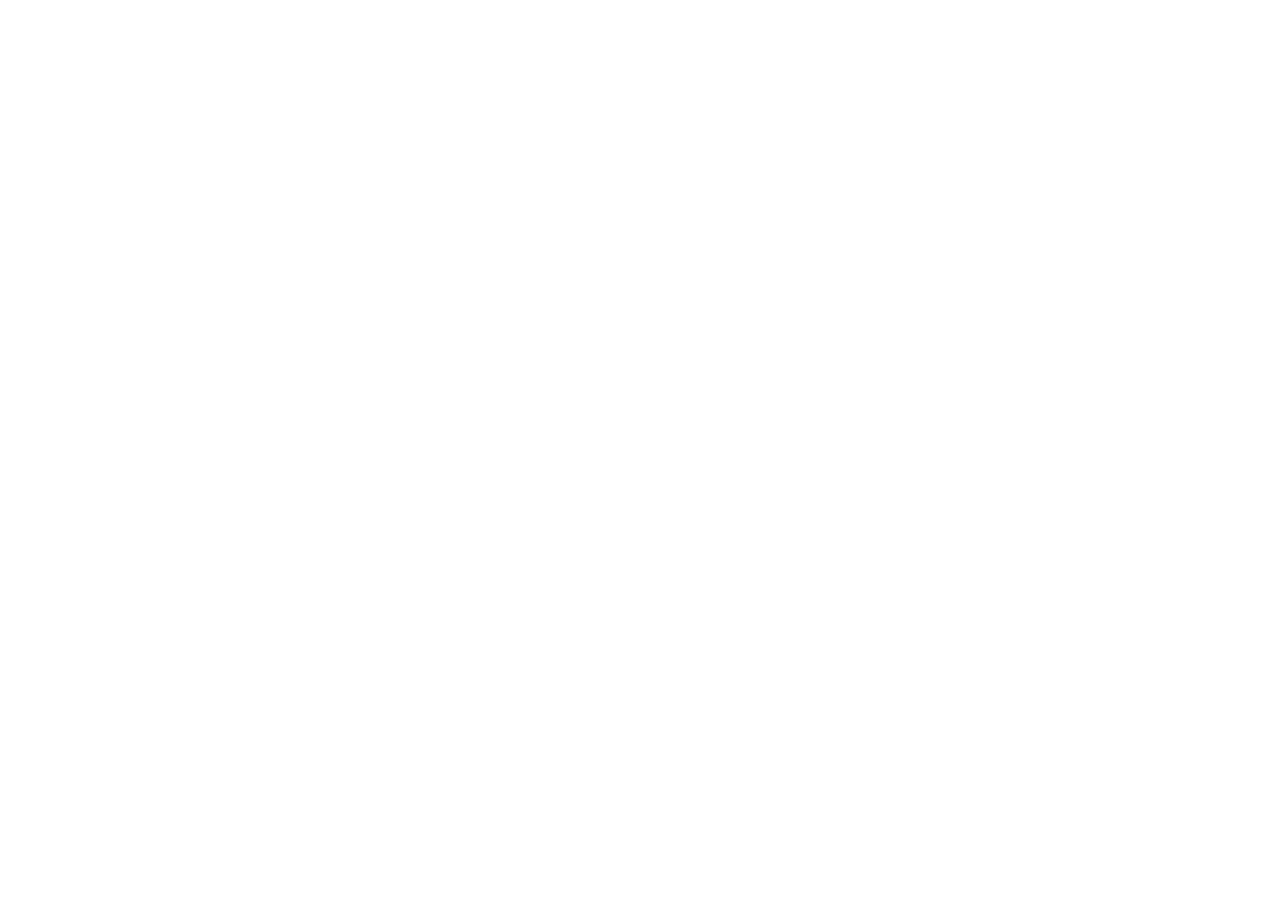
==== contato.html @ 3572f0fb "Att" ====
<!DOCTYPE html>
<html lang="en">
	<head>
		<meta charset="UTF-8" />
		<meta name="viewport" content="width=device-width, initial-scale=1.0" />
		<title>HEJ Tech</title>
	</head>
	<body></body>
</html>
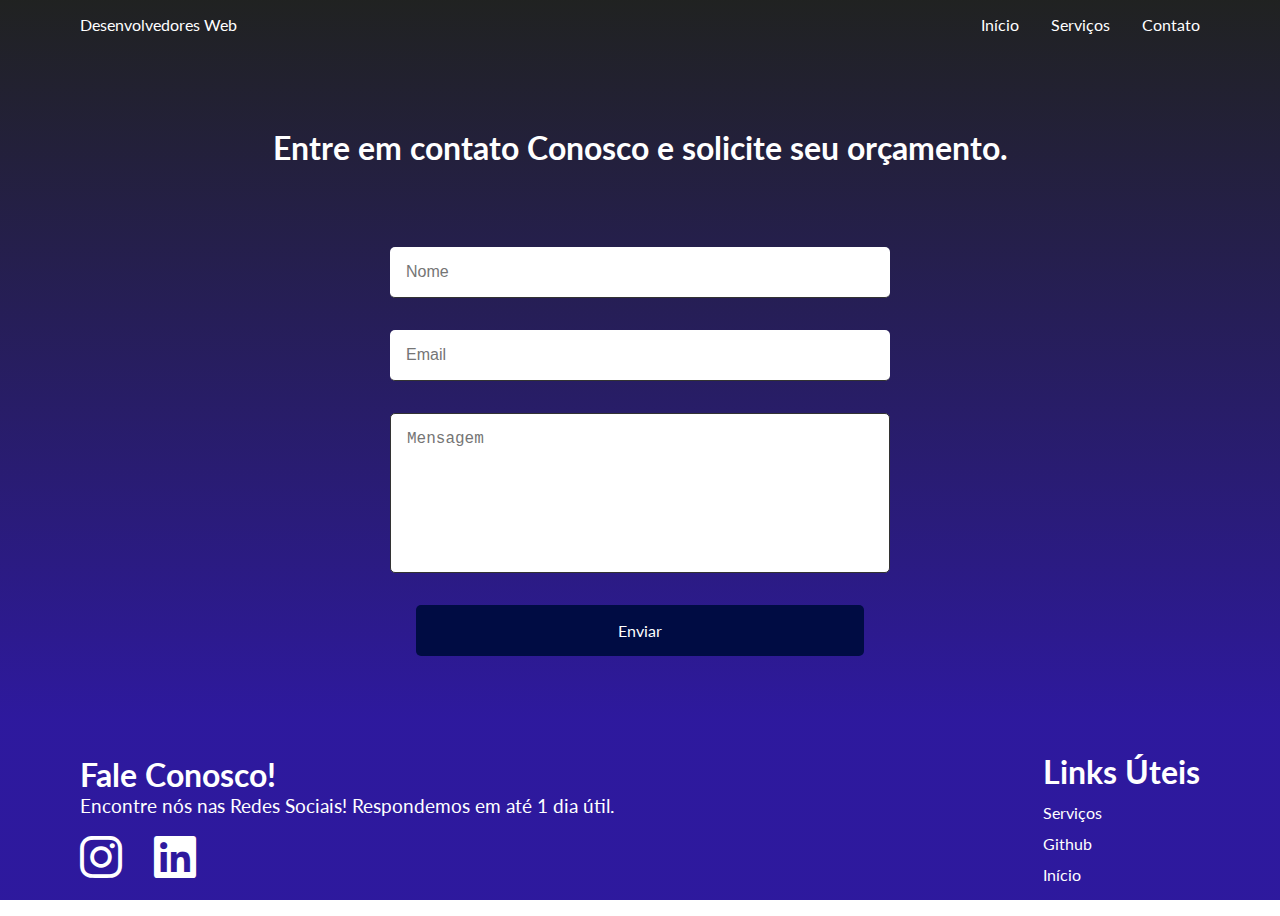
==== commit 39479f8a: "Att" ====
--- a/contato.html
+++ b/contato.html
@@ -1,9 +1,116 @@
 <!DOCTYPE html>
-<html lang="en">
+<html lang="pt-br">
 	<head>
 		<meta charset="UTF-8" />
 		<meta name="viewport" content="width=device-width, initial-scale=1.0" />
 		<title>HEJ Tech</title>
+		<link rel="icon" href="./images/logo_icon.png" />
+		<link rel="preconnect" href="https://fonts.googleapis.com" />
+		<link rel="preconnect" href="https://fonts.gstatic.com" crossorigin />
+		<link
+			href="https://fonts.googleapis.com/css2?family=Lato:ital,wght@0,100;0,300;0,400;0,700;0,900;1,100;1,300;1,400;1,700;1,900&display=swap"
+			rel="stylesheet"
+		/>
+		<link
+			rel="stylesheet"
+			href="https://cdnjs.cloudflare.com/ajax/libs/font-awesome/6.7.2/css/all.min.css"
+			integrity="sha512-Evv84Mr4kqVGRNSgIGL/F/aIDqQb7xQ2vcrdIwxfjThSH8CSR7PBEakCr51Ck+w+/U6swU2Im1vVX0SVk9ABhg=="
+			crossorigin="anonymous"
+			referrerpolicy="no-referrer"
+		/>
+		<link rel="stylesheet" href="./src/style.css" />
 	</head>
-	<body></body>
+	<body>
+		<div class="wrapper-contact">
+			<!-- Navbar -->
+			<div class="navbar transparent" id="inicio">
+				<div class="container flex">
+					<div class="logo">
+						<p>Desenvolvedores Web</p>
+					</div>
+					<nav class="nav">
+						<ul>
+							<li><a href="index.html">Início</a></li>
+							<li><a href="index.html">Serviços</a></li>
+							<li><a href="contato.html">Contato</a></li>
+						</ul>
+					</nav>
+				</div>
+			</div>
+			<!-- Form -->
+			<form>
+				<h1>Entre em contato Conosco e solicite seu orçamento.</h1>
+				<div class="container">
+					<div class="form flex">
+						<label class="form-info"
+							><input
+								type="text"
+								name="Name"
+								id="name"
+								placeholder="Nome"
+								required
+						/></label>
+						<label class="form-info"
+							><input
+								type="email"
+								name="email"
+								id="email"
+								placeholder="Email"
+								required
+						/></label>
+						<textarea
+							name="Mensagem"
+							id="textarea"
+							placeholder="Mensagem"
+							required
+						></textarea>
+						<a href="#" class="button" action="submit">Enviar</a>
+					</div>
+				</div>
+			</form>
+
+			<!-- Footer -->
+			<footer class="transparent">
+				<div class="container flex">
+					<div class="contact-socials">
+						<div class="footer-text">
+							<h2>Fale Conosco!</h2>
+							<p>
+								Encontre nós nas Redes Sociais! Respondemos em
+								até 1 dia útil.
+							</p>
+						</div>
+						<div class="socials">
+							<ul>
+								<li>
+									<a href=""
+										><i
+											class="fa-brands fa-instagram fa-3x"
+										></i
+									></a>
+								</li>
+								<li>
+									<a href=""
+										><i
+											class="fa-brands fa-linkedin fa-3x"
+										></i
+									></a>
+								</li>
+							</ul>
+						</div>
+					</div>
+					<div class="useful-links">
+						<ul>
+							<h2 class="links-header">Links Úteis</h2>
+							<li><a href="index.html">Serviços</a></li>
+							<li>
+								<a href="https://github.com/Momoruol">Github</a>
+							</li>
+							<li><a href="index.html">Início</a></li>
+						</ul>
+					</div>
+				</div>
+			</footer>
+		</div>
+	</body>
 </html>
--- a/src/style.css
+++ b/src/style.css
@@ -0,0 +1,512 @@
+* {
+	box-sizing: border-box;
+	padding: 0;
+	margin: 0;
+}
+
+:root {
+	--primary-color: rgba(23, 0, 147, 1);
+}
+
+body {
+	font-family: 'Lato', sans-serif;
+	scroll-behavior: smooth;
+}
+.wrapper {
+	height: 100vh;
+	background: linear-gradient(
+			0deg,
+			rgba(23, 0, 147, 0.6) 0%,
+			rgba(8, 10, 9, 0.6) 100%
+		),
+		url(../images/wrapper.jpg);
+	background-size: cover;
+	background-repeat: no-repeat;
+	background-position: center;
+}
+.wrapper-contact {
+	height: 100vh;
+	background: linear-gradient(
+			0deg,
+			rgba(23, 0, 147, 0.9) 20%,
+			rgba(8, 10, 9, 0.9) 100%
+		),
+		url(../images/wrapper-contact.jpg);
+	background-size: cover;
+	background-repeat: no-repeat;
+	background-position: center;
+}
+
+.bg-primary {
+	background-color: var(--primary-color);
+}
+.transparent {
+	background-color: transparent;
+}
+
+.container {
+	max-width: 1120px;
+	margin: 0 auto;
+}
+.container-large {
+	max-width: 1400px;
+}
+ul {
+	list-style: none;
+}
+a {
+	text-decoration: none;
+	color: #fff;
+}
+
+.p-48 {
+	padding: 48px;
+}
+.px-24 {
+	padding: 0 24px;
+}
+.grid {
+	text-align: start;
+	display: grid;
+	align-items: center;
+	justify-content: center;
+	gap: 32px;
+}
+.grid-3 {
+	grid-template-columns: repeat(3, 1fr);
+}
+.grid-2 {
+	grid-template-columns: repeat(2, 1fr);
+}
+.flex {
+	display: flex;
+	justify-content: space-between;
+	align-items: center;
+}
+
+/* NavBar */
+
+.navbar {
+	height: 80px;
+	padding: 15px 30px;
+	max-width: 100%;
+	color: #fff;
+}
+
+.nav ul {
+	display: flex;
+	gap: 32px;
+}
+
+/* Hero Section */
+.hero-section {
+	height: 800px;
+}
+.hero-container {
+	height: 100%;
+}
+
+.header {
+	height: 100%;
+	display: flex;
+	justify-content: center;
+	align-items: center;
+	color: #fff;
+}
+
+.hero {
+	height: 100%;
+	display: flex;
+	flex-direction: column;
+	justify-content: center;
+	gap: 32px;
+}
+.hero .titulo {
+	letter-spacing: 8px;
+	font-size: 2rem;
+	border-top: 5px solid #fff;
+	border-bottom: 5px solid #fff;
+	padding: 15px 20px;
+	font-weight: bolder;
+	text-transform: uppercase;
+	text-align: center;
+}
+.hero .texto-titulo {
+	text-align: center;
+}
+.hero .texto-titulo p {
+	font-weight: 300;
+	margin: 25px;
+	padding: 15px 20px;
+}
+
+/* Hero CTA */
+.cta {
+	background-color: var(--primary-color);
+	color: #fff;
+	padding: 48px 0;
+}
+.cta .flex {
+	gap: 48px;
+}
+.cta img {
+	max-width: 500px;
+	border-radius: 40px;
+}
+.cta .cta-text h1 {
+	font-size: 34px;
+	padding: 16px 0;
+}
+.cta .cta-text p {
+	font-size: 16px;
+	padding: 16px 0;
+}
+.cta .cta-text a {
+	display: inline-block;
+	background-color: #fff;
+	color: #000;
+	padding: 8px 20px;
+	border-radius: 12px;
+	margin-top: 10px;
+	max-width: 50%;
+	text-align: center;
+	font-weight: bold;
+}
+/* Serviços */
+
+.services {
+	padding: 16px 32px;
+	background: var(--primary-color);
+}
+.services h2 {
+	font-size: 40px;
+	text-align: center;
+	color: #fff;
+	padding: 48px 0;
+}
+
+.card {
+	margin: 50px 0;
+	padding: 24px;
+	max-width: 350px;
+	height: 400px;
+	display: flex;
+	flex-direction: column;
+	justify-content: center;
+	align-items: center;
+	gap: 10px;
+	border-radius: 10px;
+	box-shadow: rgba(0, 0, 0, 0.19) 0px 10px 20px,
+		rgba(0, 0, 0, 0.23) 0px 6px 6px;
+	background-color: #fff;
+	color: #000;
+}
+.code {
+	margin-bottom: 40px;
+	background-color: var(--primary-color);
+	padding: 28px;
+	border-radius: 50%;
+	color: #fff;
+}
+.services .text h3 {
+	margin-bottom: 32px;
+	text-align: center;
+}
+.services .text .lead {
+	text-align: center;
+	font-size: 15px;
+}
+
+/* About */
+.about {
+	background-color: var(--primary-color);
+	max-width: 100%;
+	height: 100vh;
+}
+.about .container {
+	height: 100%;
+}
+
+.about img {
+	grid-column: span 2;
+	max-width: 50%;
+	filter: invert();
+}
+.about .about-text {
+	background-color: rgb(43, 21, 169);
+	border-radius: 15px;
+	padding: 36px;
+}
+.about-text .lead {
+	font-size: 24px;
+	color: #fff;
+	margin: 16px 0;
+	font-weight: 800;
+}
+.about-text h4 {
+	color: #fff;
+	text-align: center;
+	font-size: 20px;
+	padding: 10px;
+	border-radius: 20px;
+	border: 1px solid #fff;
+}
+.about-text p {
+	font-size: 20px;
+	color: #fff;
+	line-height: 1.3;
+	letter-spacing: 1.3px;
+	font-weight: 500;
+	text-align: justify;
+}
+/* Prices */
+
+.prices {
+	max-width: 100%;
+	background-color: var(--primary-color);
+}
+.prices .precos {
+	font-size: 48px;
+	padding-top: 48px;
+	color: #fff;
+	text-align: center;
+}
+.prices .container {
+	text-align: center;
+	height: 100%;
+}
+.prices .card-price-overlay {
+	margin: 100px 0;
+	padding: 8px;
+}
+
+.prices .card-price {
+	background-color: #00135d;
+	box-shadow: rgba(0, 0, 0, 0.19) 0px 10px 20px,
+		rgba(0, 0, 0, 0.23) 0px 6px 6px;
+	border-radius: 20px;
+	color: #fff;
+	max-width: 400px;
+	height: 500px;
+	text-align: center;
+	.head {
+		font-size: 24px;
+		padding: 30px 0;
+		background-color: #000c43;
+		border-top-left-radius: 20px;
+		border-top-right-radius: 20px;
+	}
+	.price {
+		font-size: 36px;
+		padding: 30px 0;
+	}
+	.details {
+		font-size: 24px;
+		padding: 40px 0;
+	}
+
+	li {
+		padding: 4px 16px;
+		text-align: start;
+	}
+	li i {
+		margin-right: 8px;
+	}
+	.btn {
+		display: inline-block;
+		margin: 10px;
+		padding: 8px 36px;
+		background-color: var(--primary-color);
+		border-radius: 10px;
+		transition: all 0.2s ease-in-out;
+	}
+	.btn:hover {
+		background-color: #000c43;
+		transform: scale(1.2);
+		font-weight: bold;
+	}
+}
+
+/* Footer */
+footer {
+	background-color: var(--primary-color);
+	padding: 2rem 0;
+}
+
+.contact-socials {
+	display: flex;
+	flex-direction: column;
+	gap: 1rem;
+	color: #fff;
+}
+.contact-socials .socials ul {
+	display: flex;
+	gap: 2rem;
+}
+.footer-text h2 {
+	font-size: 2rem;
+}
+.footer-text p {
+	font-size: 1.2rem;
+}
+footer .useful-links ul {
+	color: #fff;
+	display: flex;
+	flex-direction: column;
+	gap: 12px;
+}
+footer .useful-links .links-header {
+	font-size: 2rem;
+}
+
+/* Form Contato */
+form h1 {
+	text-align: center;
+	color: #fff;
+	padding-top: 3rem;
+	padding-bottom: 1rem;
+}
+form .form-info input {
+	font-size: 1rem;
+	padding: 1rem;
+	width: 500px;
+	border: none;
+	border-bottom: 1px solid #333;
+	border-radius: 5px;
+	outline: 0;
+}
+form textarea {
+	height: 160px;
+	font-size: 1rem;
+	padding: 1rem 1rem;
+	resize: none;
+	width: 500px;
+	border: none;
+	border: 1px solid #333;
+	border-radius: 5px;
+	outline: 0;
+}
+form .container {
+	padding: 4rem 0;
+	height: 100%;
+}
+form .form .button {
+	text-align: center;
+	border: none;
+	width: 40%;
+	padding: 1rem 3rem;
+	background-color: #000c43;
+	color: #fff;
+	border-radius: 5px;
+	transition: all 0.2s ease-in-out;
+}
+form .form .button:hover {
+	transform: scale(1.1);
+	background-color: #001057;
+}
+form .flex {
+	flex-direction: column;
+	gap: 2rem;
+}
+
+/* Media Queries */
+
+@media (max-width: 1024px) {
+	.about {
+		height: 100%;
+		padding-bottom: 200px;
+	}
+	.about .flex {
+		flex-direction: column;
+	}
+	.about img {
+		width: 600px;
+		margin: 0 auto;
+	}
+	footer .container {
+		padding: 4rem 2rem;
+	}
+}
+@media (max-width: 768px) {
+	.grid-2,
+	.grid-3 {
+		grid-template-columns: 1fr;
+	}
+	.nav {
+		margin-top: 48px;
+	}
+	.flex {
+		flex-direction: column;
+	}
+	.cta-text {
+		text-align: center;
+		margin-bottom: 24px;
+	}
+	.cta-text h1,
+	.cta-text p {
+		text-align: start;
+	}
+	.cta-text a.btn {
+		width: 100%;
+	}
+	.cta img {
+		max-width: 100%;
+		margin: 0 auto;
+	}
+	.about img {
+		max-width: 100%;
+	}
+	.services .card {
+		max-width: 100%;
+	}
+	.prices .precos {
+		font-size: 36px;
+	}
+	.prices .card-price {
+		height: 600px;
+		max-width: 100%;
+		li {
+			text-align: center;
+		}
+		.btn {
+			font-size: 32px;
+			display: inline-block;
+			margin: 60px 0;
+			padding: 16px 48px;
+			background-color: var(--primary-color);
+			border-radius: 10px;
+			transition: all 0.2s ease-in-out;
+		}
+	}
+	footer .flex {
+		flex-direction: row;
+		gap: 10rem;
+	}
+}
+@media (max-width: 425px) {
+	.cta img {
+		max-width: 100%;
+	}
+	.prices .card-price {
+		.btn {
+			font-size: 20px;
+		}
+		.price {
+			font-size: 24px;
+			span {
+				font-size: 16px;
+			}
+		}
+	}
+	.hero .titulo {
+		font-size: 20px;
+	}
+	.hero .texto-titulo {
+		font-size: 12px;
+	}
+	footer .flex {
+		flex-direction: column;
+		align-items: flex-start;
+		gap: 5rem;
+	}
+}
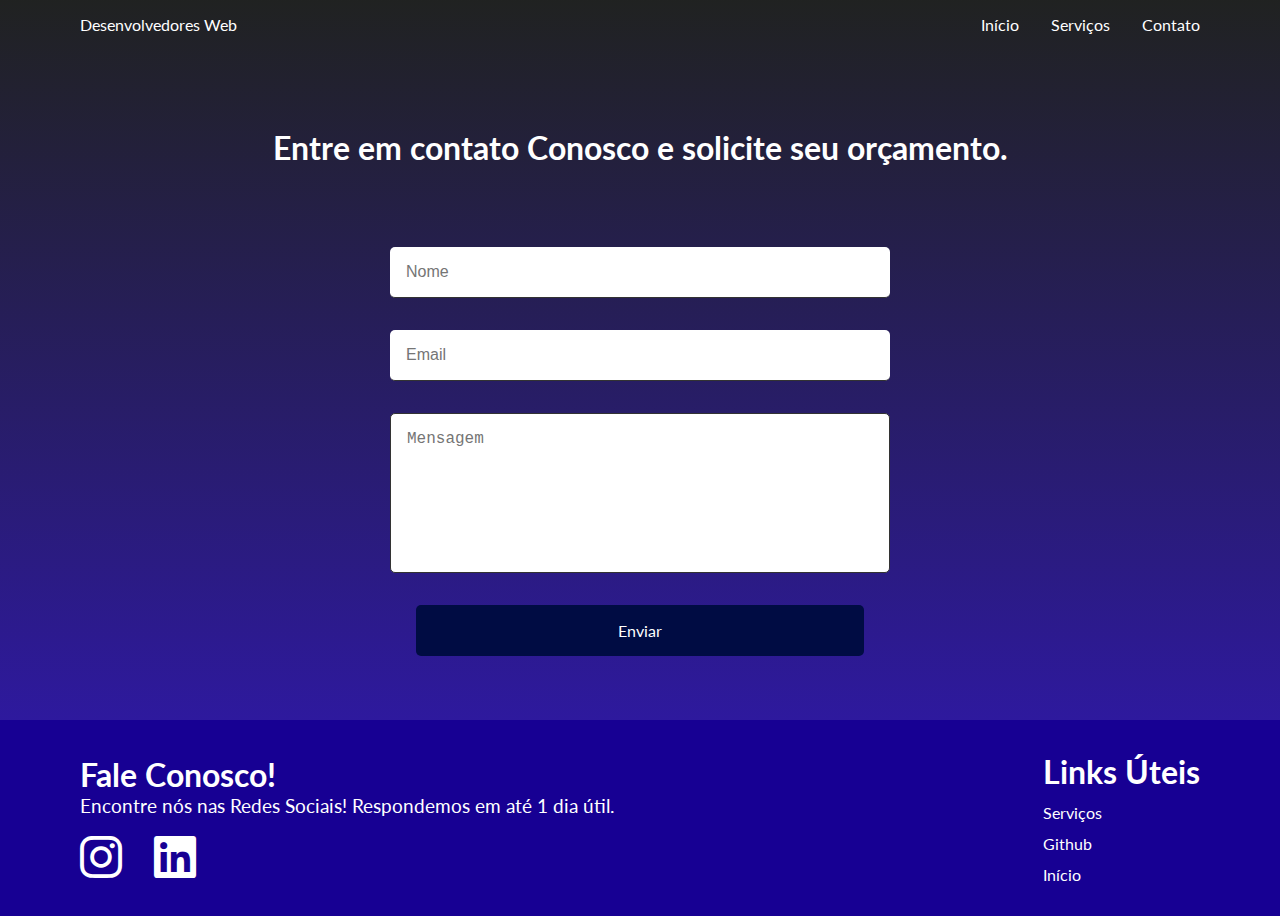
==== commit 65cca6aa: "Att" ====
--- a/contato.html
+++ b/contato.html
@@ -4,7 +4,7 @@
 		<meta charset="UTF-8" />
 		<meta name="viewport" content="width=device-width, initial-scale=1.0" />
 		<title>HEJ Tech</title>
-		<link rel="icon" href="./images/logo_icon.png" />
+		<link rel="icon" href="./images/Logo.png" />
 		<link rel="preconnect" href="https://fonts.googleapis.com" />
 		<link rel="preconnect" href="https://fonts.gstatic.com" crossorigin />
 		<link
@@ -70,7 +70,7 @@
 			</form>
 
 			<!-- Footer -->
-			<footer class="transparent">
+			<footer>
 				<div class="container flex">
 					<div class="contact-socials">
 						<div class="footer-text">
@@ -104,7 +104,11 @@
 							<h2 class="links-header">Links Úteis</h2>
 							<li><a href="index.html">Serviços</a></li>
 							<li>
-								<a href="https://github.com/Momoruol">Github</a>
+								<a
+									href="https://github.com/Momoruol"
+									target="_blank"
+									>Github</a
+								>
 							</li>
 							<li><a href="index.html">Início</a></li>
 						</ul>
--- a/src/style.css
+++ b/src/style.css
@@ -361,6 +361,7 @@
 
 /* Form Contato */
 form h1 {
+	max-width: 100%;
 	text-align: center;
 	color: #fff;
 	padding-top: 3rem;
@@ -482,6 +483,18 @@
 		flex-direction: row;
 		gap: 10rem;
 	}
+	.form {
+		padding: 0 1rem;
+	}
+	.form label {
+		width: 100%;
+	}
+	form .form-info input {
+		width: 100%;
+	}
+	form textarea {
+		width: 100%;
+	}
 }
 @media (max-width: 425px) {
 	.cta img {
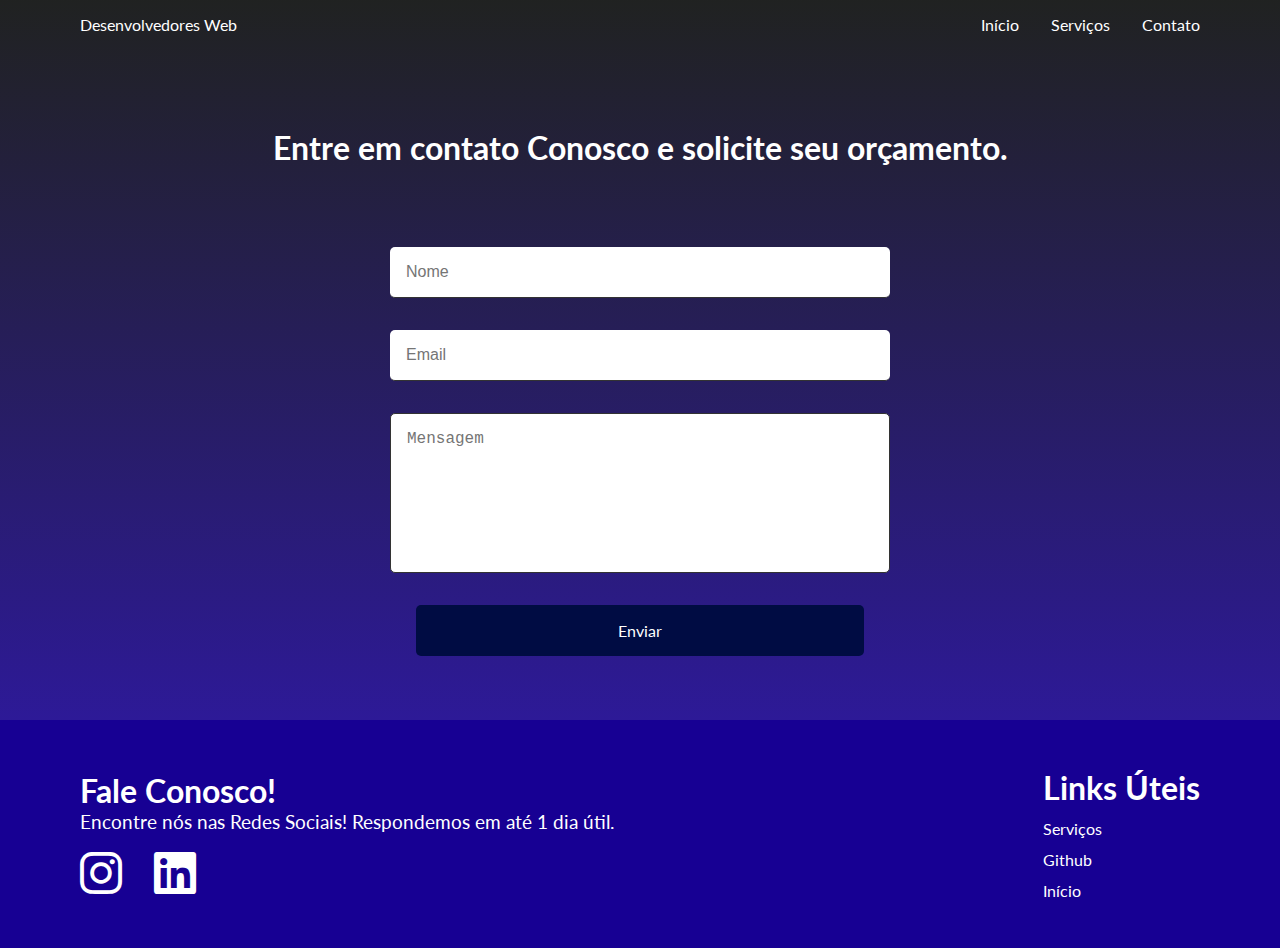
==== commit e39b630f: "att" ====
--- a/contato.html
+++ b/contato.html
@@ -4,7 +4,7 @@
 		<meta charset="UTF-8" />
 		<meta name="viewport" content="width=device-width, initial-scale=1.0" />
 		<title>HEJ Tech</title>
-		<link rel="icon" href="./images/Logo.png" />
+		<link rel="icon" href="./images/Icon.png" />
 		<link rel="preconnect" href="https://fonts.googleapis.com" />
 		<link rel="preconnect" href="https://fonts.gstatic.com" crossorigin />
 		<link
--- a/src/style.css
+++ b/src/style.css
@@ -25,7 +25,7 @@
 	background-position: center;
 }
 .wrapper-contact {
-	height: 100vh;
+	height: 100%;
 	background: linear-gradient(
 			0deg,
 			rgba(23, 0, 147, 0.9) 20%,
@@ -83,6 +83,9 @@
 	justify-content: space-between;
 	align-items: center;
 }
+span {
+	font-size: 2rem;
+}
 
 /* NavBar */
 
@@ -330,7 +333,7 @@
 /* Footer */
 footer {
 	background-color: var(--primary-color);
-	padding: 2rem 0;
+	padding: 3rem 0;
 }
 
 .contact-socials {
@@ -434,7 +437,7 @@
 		grid-template-columns: 1fr;
 	}
 	.nav {
-		margin-top: 48px;
+		margin-top: 24px;
 	}
 	.flex {
 		flex-direction: column;
@@ -495,6 +498,9 @@
 	form textarea {
 		width: 100%;
 	}
+	form .form .button {
+		width: 90%;
+	}
 }
 @media (max-width: 425px) {
 	.cta img {
@@ -522,4 +528,7 @@
 		align-items: flex-start;
 		gap: 5rem;
 	}
-}
+	form .form .button {
+		width: 90%;
+	}
+}
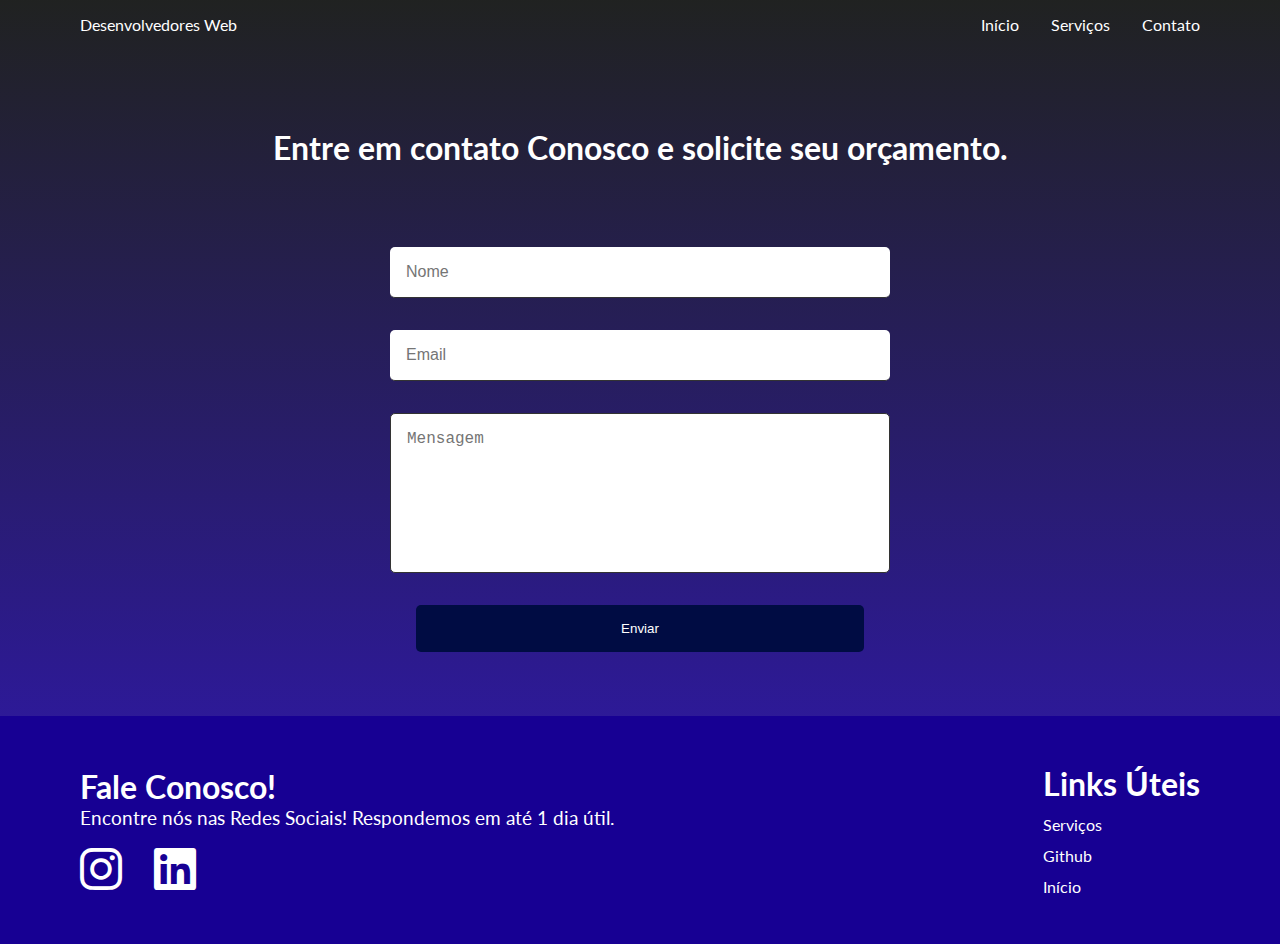
==== commit feb8470a: "Correção icone aba contato.html e formulario Funcional" ====
--- a/contato.html
+++ b/contato.html
@@ -38,7 +38,10 @@
 				</div>
 			</div>
 			<!-- Form -->
-			<form>
+			<form
+				action="https://formsubmit.co/joaoeduardo@hejtech.com.br"
+				method="POST"
+			>
 				<h1>Entre em contato Conosco e solicite seu orçamento.</h1>
 				<div class="container">
 					<div class="form flex">
@@ -59,12 +62,12 @@
 								required
 						/></label>
 						<textarea
-							name="Mensagem"
+							name="Message"
 							id="textarea"
 							placeholder="Mensagem"
 							required
 						></textarea>
-						<a href="#" class="button" action="submit">Enviar</a>
+						<button class="button" type="submit">Enviar</button>
 					</div>
 				</div>
 			</form>
--- a/src/style.css
+++ b/src/style.css
@@ -402,6 +402,7 @@
 	background-color: #000c43;
 	color: #fff;
 	border-radius: 5px;
+	cursor: pointer;
 	transition: all 0.2s ease-in-out;
 }
 form .form .button:hover {
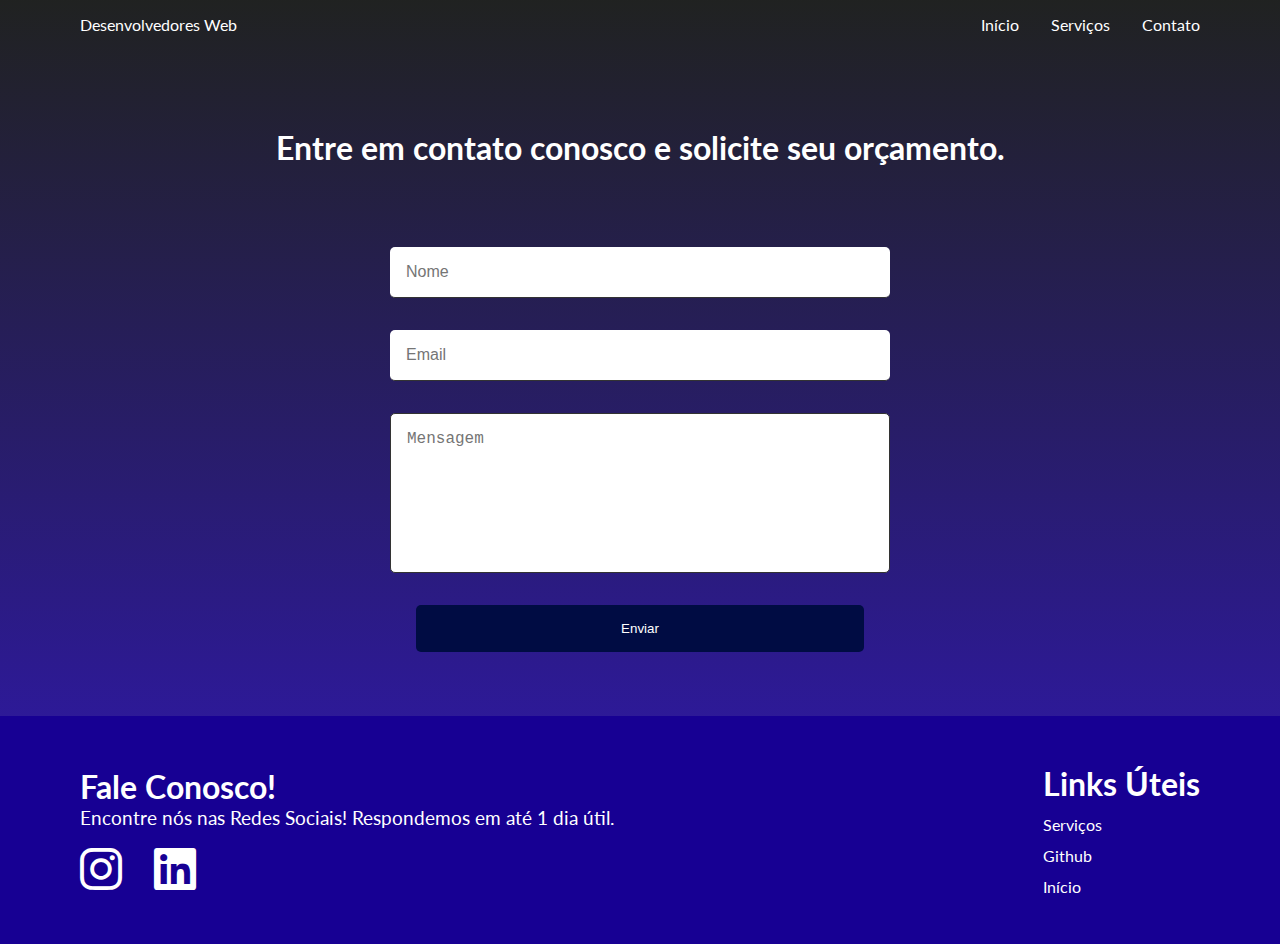
==== commit 5a63310f: "Atualização teste" ====
--- a/contato.html
+++ b/contato.html
@@ -42,7 +42,7 @@
 				action="https://formsubmit.co/joaoeduardo@hejtech.com.br"
 				method="POST"
 			>
-				<h1>Entre em contato Conosco e solicite seu orçamento.</h1>
+				<h1>Entre em contato conosco e solicite seu orçamento.</h1>
 				<div class="container">
 					<div class="form flex">
 						<label class="form-info"
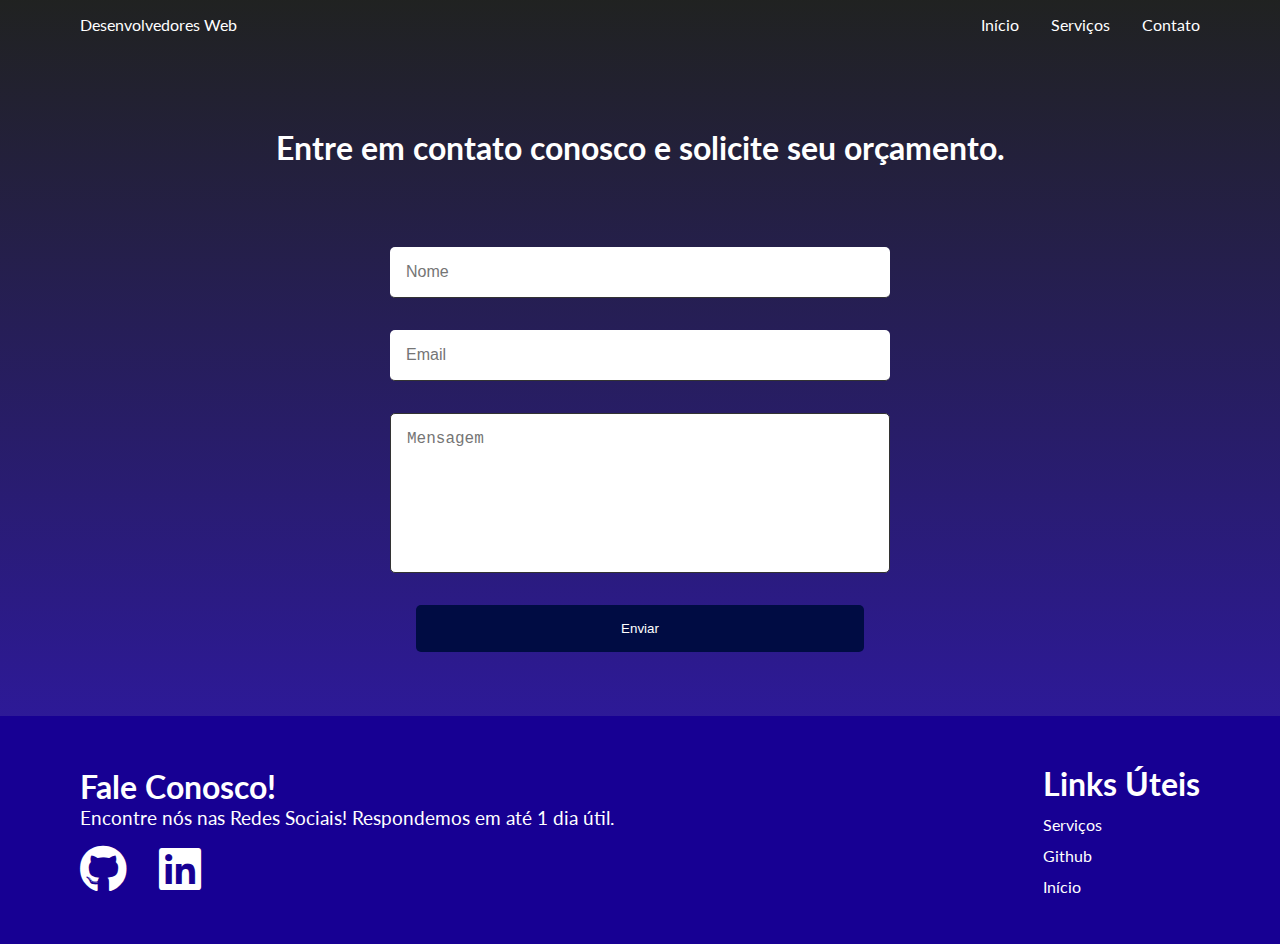
==== commit 34521c3a: "Atualizações nos links do footer" ====
--- a/contato.html
+++ b/contato.html
@@ -86,14 +86,18 @@
 						<div class="socials">
 							<ul>
 								<li>
-									<a href=""
+									<a
+										href="https://github.com/Momoruol"
+										target="_blank"
 										><i
-											class="fa-brands fa-instagram fa-3x"
+											class="fa-brands fa-github fa-3x"
 										></i
 									></a>
 								</li>
 								<li>
-									<a href=""
+									<a
+										href="https://www.linkedin.com/in/joão-eduardo-amaral-dalle-molle-478802288"
+										target="_blank"
 										><i
 											class="fa-brands fa-linkedin fa-3x"
 										></i
--- a/src/style.css
+++ b/src/style.css
@@ -292,42 +292,42 @@
 	max-width: 400px;
 	height: 500px;
 	text-align: center;
-	.head {
-		font-size: 24px;
-		padding: 30px 0;
-		background-color: #000c43;
-		border-top-left-radius: 20px;
-		border-top-right-radius: 20px;
-	}
-	.price {
-		font-size: 36px;
-		padding: 30px 0;
-	}
-	.details {
-		font-size: 24px;
-		padding: 40px 0;
-	}
-
-	li {
-		padding: 4px 16px;
-		text-align: start;
-	}
-	li i {
-		margin-right: 8px;
-	}
-	.btn {
-		display: inline-block;
-		margin: 10px;
-		padding: 8px 36px;
-		background-color: var(--primary-color);
-		border-radius: 10px;
-		transition: all 0.2s ease-in-out;
-	}
-	.btn:hover {
-		background-color: #000c43;
-		transform: scale(1.2);
-		font-weight: bold;
-	}
+}
+.prices .head {
+	font-size: 24px;
+	padding: 30px 0;
+	background-color: #000c43;
+	border-top-left-radius: 20px;
+	border-top-right-radius: 20px;
+}
+.prices .price {
+	font-size: 36px;
+	padding: 30px 0;
+}
+.prices .details {
+	font-size: 24px;
+	padding: 40px 0;
+}
+
+.prices .card-price ul li {
+	padding: 4px 16px;
+	text-align: start;
+}
+.card-price ul li i {
+	margin-right: 8px;
+}
+.card-price .btn {
+	display: inline-block;
+	margin: 10px;
+	padding: 8px 36px;
+	background-color: var(--primary-color);
+	border-radius: 10px;
+	transition: all 0.2s ease-in-out;
+}
+.card-price .btn:hover {
+	background-color: #000c43;
+	transform: scale(1.2);
+	font-weight: bold;
 }
 
 /* Footer */
